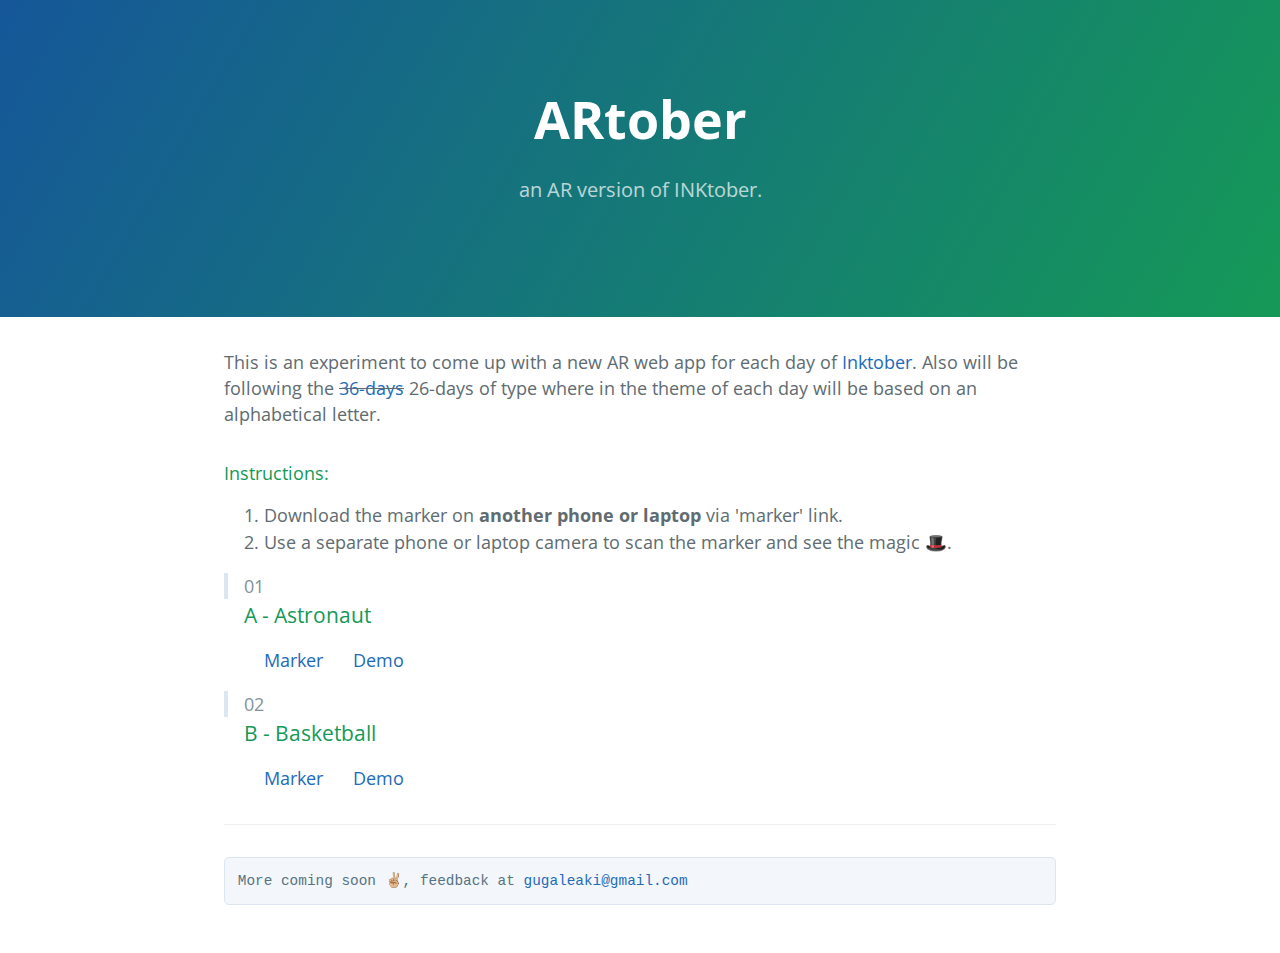
==== index.html @ d0a044da "added Google analytics" ====
<!DOCTYPE html>
<html lang="en-us">
    <head>
        <meta charset="UTF-8" />
        <title>ARtober | akigugale</title>
        <link rel="shortcut icon" href="assets/favicon.ico">
        <meta name="viewport" content="width=device-width, initial-scale=1" />
        <meta name="theme-color" content="#157878" />
        <link rel="stylesheet" href="assets/css/normalize.css" />
        <link
            href="https://fonts.googleapis.com/css?family=Open+Sans:400,700"
            rel="stylesheet"
            type="text/css"
        />
        <link rel="stylesheet" href="assets/css/cayman.css" />
        <!-- Global site tag (gtag.js) - Google Analytics -->
        <script async src="https://www.googletagmanager.com/gtag/js?id=UA-149355338-1"></script>
        <script>
        window.dataLayer = window.dataLayer || [];
        function gtag(){dataLayer.push(arguments);}
        gtag('js', new Date());

        gtag('config', 'UA-149355338-1');
        </script>

    </head>
    <body>
        <section class="page-header">
            <h1 class="project-name">ARtober</h1>
            <h2 class="project-tagline">an AR version of INKtober.</h2>
            <!-- <a href="#" class="btn">View on GitHub</a>
            <a href="#" class="btn">Author page</a> -->
        </section>

        <section class="main-content">
            <p>
              This is an experiment to come up with a new AR web app for each day of <a href="https://inktober.com/faq" target="_blank">Inktober</a>.  Also will be following the <del><a href="http://www.36daysoftype.com/">36-days</a></del> 26-days of type where in the theme of each day will be based on an alphabetical letter.
            </p>
            <h4>
                Instructions:</h4>
                <ol>
                  <li>Download the marker on <strong>another phone or laptop</strong> via 'marker' link.</li>
                  <li>Use a separate phone or laptop camera to scan the marker and see the magic 🎩.</li>
                </ol>
            </p>

            <div>
                <h4>
                    <blockquote>01</blockquote>
                </h4>
                <h3 style="margin-top:-0.8em;">
                &nbsp; &nbsp;
                A - Astronaut
                </h3>

                <ul class="task-list" style="list-style-type: none;">
                    <li>
                    <a href="/assets/marker/pattern-rawmarker01.png">Marker</a>
                    <span class="space"></span>
                    <a href="/day01.html">Demo</a>
                    </li>
                </ul>
            </div>

            <!-- ######### DAY 02 ########### -->
            <div>
                <h4>
                    <blockquote>02</blockquote>
                </h4>
                <h3 style="margin-top:-0.8em;">
                &nbsp; &nbsp;
                B - Basketball
                </h3>

                <ul class="task-list" style="list-style-type: none;">
                    <li>
                    <a href="/assets/marker/pattern-rawmarker02.png">Marker</a>
                    <span class="space"></span>
                    <a href="/day02.html">Demo</a>
                    </li>
                </ul>
            </div>


            <footer class="site-footer">
                <pre><code>More coming soon ✌🏼, feedback at <a href="mailto:gugaleaki@gmail.com">gugaleaki@gmail.com</a></code></pre>

            </footer>
        </section>
    </body>
</html>
---- assets/css/cayman.css ----
* {
  box-sizing: border-box; }

body {
  padding: 0;
  margin: 0;
  font-family: "Open Sans", "Helvetica Neue", Helvetica, Arial, sans-serif;
  font-size: 16px;
  line-height: 1.5;
  color: #606c71; }

a {
  color: #1e6bb8;
  text-decoration: none; }
  a:hover {
    text-decoration: underline; }

.btn {
  display: inline-block;
  margin-bottom: 1rem;
  color: rgba(255, 255, 255, 0.7);
  background-color: rgba(255, 255, 255, 0.08);
  border-color: rgba(255, 255, 255, 0.2);
  border-style: solid;
  border-width: 1px;
  border-radius: 0.3rem;
  transition: color 0.2s, background-color 0.2s, border-color 0.2s; }
  .btn:hover {
    color: rgba(255, 255, 255, 0.8);
    text-decoration: none;
    background-color: rgba(255, 255, 255, 0.2);
    border-color: rgba(255, 255, 255, 0.3); }
  .btn + .btn {
    margin-left: 1rem; }
  @media screen and (min-width: 64em) {
    .btn {
      padding: 0.75rem 1rem; } }
  @media screen and (min-width: 42em) and (max-width: 64em) {
    .btn {
      padding: 0.6rem 0.9rem;
      font-size: 0.9rem; } }
  @media screen and (max-width: 42em) {
    .btn {
      display: block;
      width: 100%;
      padding: 0.75rem;
      font-size: 0.9rem; }
      .btn + .btn {
        margin-top: 1rem;
        margin-left: 0; } }

.page-header {
  color: #fff;
  text-align: center;
  background-color: #159957;
  background-image: linear-gradient(120deg, #155799, #159957); }
  @media screen and (min-width: 64em) {
    .page-header {
      padding: 5rem 6rem; } }
  @media screen and (min-width: 42em) and (max-width: 64em) {
    .page-header {
      padding: 3rem 4rem; } }
  @media screen and (max-width: 42em) {
    .page-header {
      padding: 2rem 1rem; } }

.project-name {
  margin-top: 0;
  margin-bottom: 0.1rem; }
  @media screen and (min-width: 64em) {
    .project-name {
      font-size: 3.25rem; } }
  @media screen and (min-width: 42em) and (max-width: 64em) {
    .project-name {
      font-size: 2.25rem; } }
  @media screen and (max-width: 42em) {
    .project-name {
      font-size: 1.75rem; } }

.project-tagline {
  margin-bottom: 2rem;
  font-weight: normal;
  opacity: 0.7; }
  @media screen and (min-width: 64em) {
    .project-tagline {
      font-size: 1.25rem; } }
  @media screen and (min-width: 42em) and (max-width: 64em) {
    .project-tagline {
      font-size: 1.15rem; } }
  @media screen and (max-width: 42em) {
    .project-tagline {
      font-size: 1rem; } }

.main-content {
  word-wrap: break-word; }
  .main-content :first-child {
    margin-top: 0; }
  @media screen and (min-width: 64em) {
    .main-content {
      max-width: 64rem;
      padding: 2rem 6rem;
      margin: 0 auto;
      font-size: 1.1rem; } }
  @media screen and (min-width: 42em) and (max-width: 64em) {
    .main-content {
      padding: 2rem 4rem;
      font-size: 1.1rem; } }
  @media screen and (max-width: 42em) {
    .main-content {
      padding: 2rem 1rem;
      font-size: 1rem; } }
  .main-content img {
    max-width: 100%; }
  .main-content h1,
  .main-content h2,
  .main-content h3,
  .main-content h4,
  .main-content h5,
  .main-content h6 {
    margin-top: 2rem;
    margin-bottom: 1rem;
    font-weight: normal;
    color: #159957; }
  .main-content p {
    margin-bottom: 1em; }
  .main-content code {
    padding: 2px 4px;
    font-family: Consolas, "Liberation Mono", Menlo, Courier, monospace;
    font-size: 0.9rem;
    color: #567482;
    background-color: #f3f6fa;
    border-radius: 0.3rem; }
  .main-content pre {
    padding: 0.8rem;
    margin-top: 0;
    margin-bottom: 1rem;
    font: 1rem Consolas, "Liberation Mono", Menlo, Courier, monospace;
    color: #567482;
    word-wrap: normal;
    background-color: #f3f6fa;
    border: solid 1px #dce6f0;
    border-radius: 0.3rem; }
    .main-content pre > code {
      padding: 0;
      margin: 0;
      font-size: 0.9rem;
      color: #567482;
      word-break: normal;
      white-space: pre;
      background: transparent;
      border: 0; }
  .main-content .highlight {
    margin-bottom: 1rem; }
    .main-content .highlight pre {
      margin-bottom: 0;
      word-break: normal; }
  .main-content .highlight pre,
  .main-content pre {
    padding: 0.8rem;
    overflow: auto;
    font-size: 0.9rem;
    line-height: 1.45;
    border-radius: 0.3rem;
    -webkit-overflow-scrolling: touch; }
  .main-content pre code,
  .main-content pre tt {
    display: inline;
    max-width: initial;
    padding: 0;
    margin: 0;
    overflow: initial;
    line-height: inherit;
    word-wrap: normal;
    background-color: transparent;
    border: 0; }
    .main-content pre code:before, .main-content pre code:after,
    .main-content pre tt:before,
    .main-content pre tt:after {
      content: normal; }
  .main-content ul,
  .main-content ol {
    margin-top: 0; }
  .main-content blockquote {
    padding: 0 1rem;
    margin-left: 0;
    color: #819198;
    border-left: 0.3rem solid #dce6f0; }
    .main-content blockquote > :first-child {
      margin-top: 0; }
    .main-content blockquote > :last-child {
      margin-bottom: 0; }
  .main-content table {
    display: block;
    width: 100%;
    overflow: auto;
    word-break: normal;
    word-break: keep-all;
    -webkit-overflow-scrolling: touch; }
    .main-content table th {
      font-weight: bold; }
    .main-content table th,
    .main-content table td {
      padding: 0.5rem 1rem;
      border: 1px solid #e9ebec; }
  .main-content dl {
    padding: 0; }
    .main-content dl dt {
      padding: 0;
      margin-top: 1rem;
      font-size: 1rem;
      font-weight: bold; }
    .main-content dl dd {
      padding: 0;
      margin-bottom: 1rem; }
  .main-content hr {
    height: 2px;
    padding: 0;
    margin: 1rem 0;
    background-color: #eff0f1;
    border: 0; }

.site-footer {
  padding-top: 2rem;
  margin-top: 2rem;
  border-top: solid 1px #eff0f1; }
  @media screen and (min-width: 64em) {
    .site-footer {
      font-size: 1rem; } }
  @media screen and (min-width: 42em) and (max-width: 64em) {
    .site-footer {
      font-size: 1rem; } }
  @media screen and (max-width: 42em) {
    .site-footer {
      font-size: 0.9rem; } }

.site-footer-owner {
  display: block;
  font-weight: bold; }

.site-footer-credits {
  color: #819198; }

.space {
  padding: 0.7em;
}
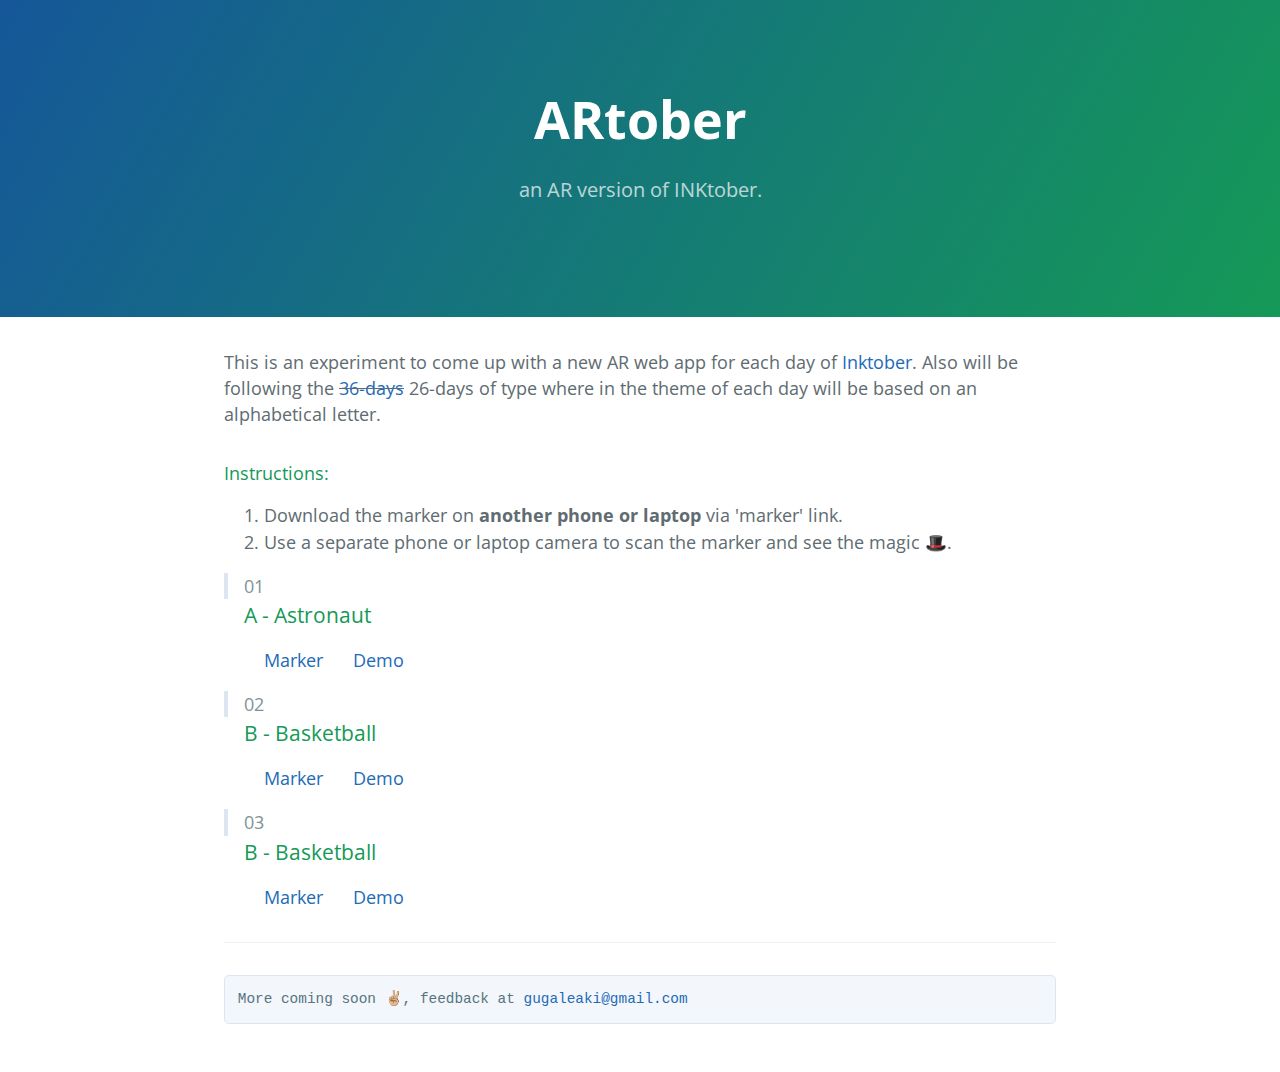
==== commit d7f52217: "update index for day 3" ====
--- a/index.html
+++ b/index.html
@@ -81,6 +81,25 @@
                 </ul>
             </div>
 
+            <!-- ######### DAY 03 ########### -->
+            <div>
+                <h4>
+                    <blockquote>03</blockquote>
+                </h4>
+                <h3 style="margin-top:-0.8em;">
+                &nbsp; &nbsp;
+                B - Basketball
+                </h3>
+
+                <ul class="task-list" style="list-style-type: none;">
+                    <li>
+                    <a href="/assets/marker/pattern-rawmarker03.png">Marker</a>
+                    <span class="space"></span>
+                    <a href="/day03.html">Demo</a>
+                    </li>
+                </ul>
+            </div>
+
 
             <footer class="site-footer">
                 <pre><code>More coming soon ✌🏼, feedback at <a href="mailto:gugaleaki@gmail.com">gugaleaki@gmail.com</a></code></pre>
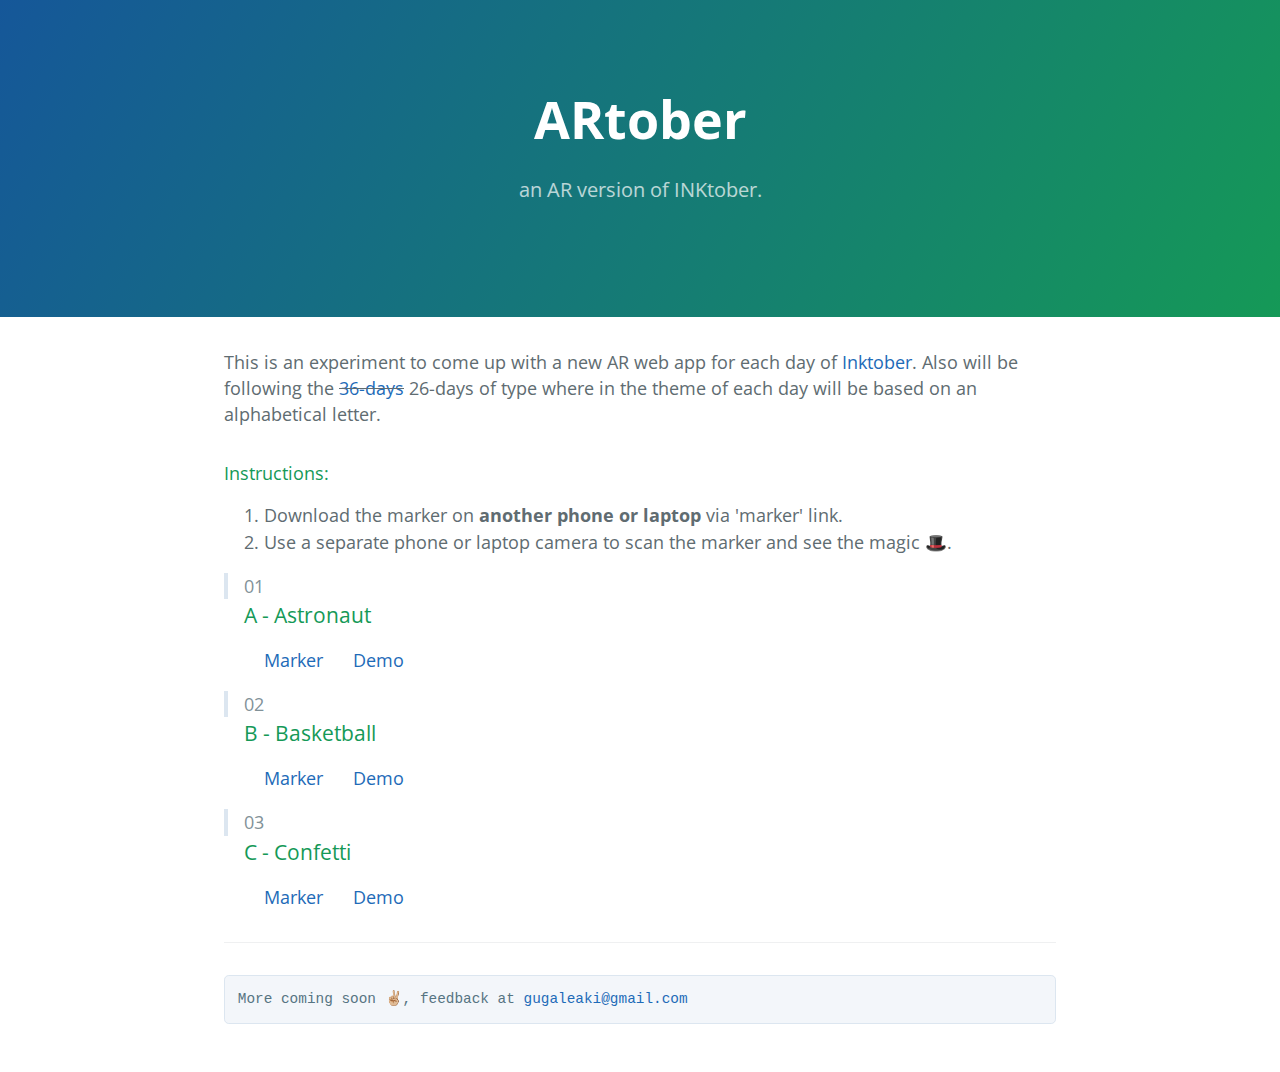
==== commit addc6515: "Fixed naming for day3 in index page" ====
--- a/index.html
+++ b/index.html
@@ -88,7 +88,7 @@
                 </h4>
                 <h3 style="margin-top:-0.8em;">
                 &nbsp; &nbsp;
-                B - Basketball
+                C - Confetti
                 </h3>
 
                 <ul class="task-list" style="list-style-type: none;">
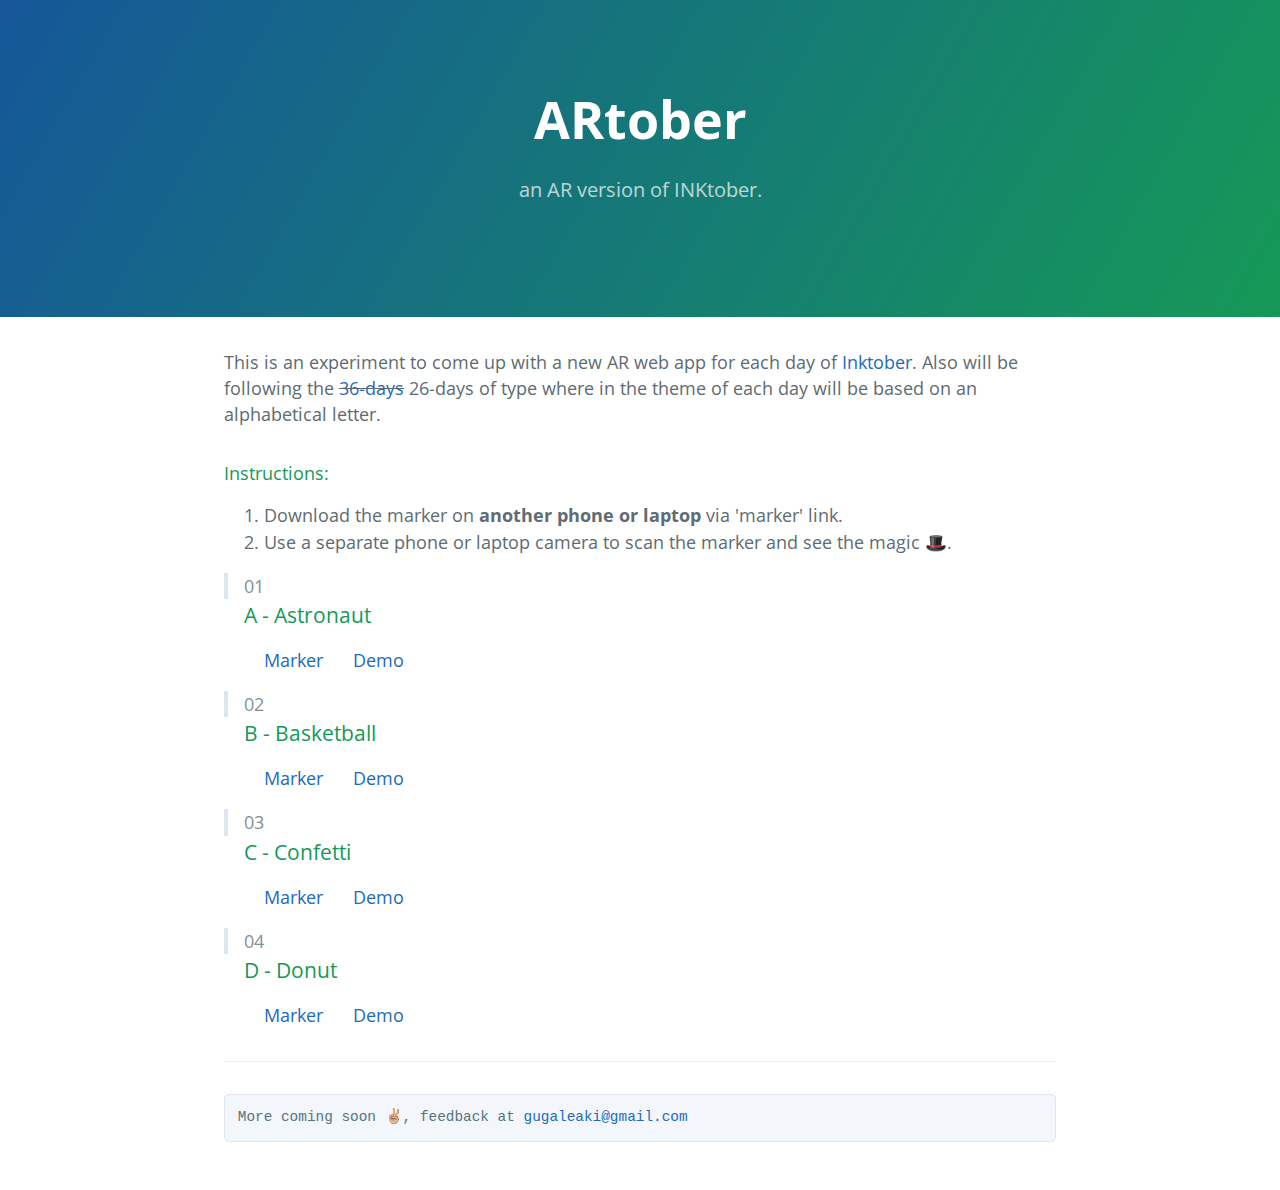
==== commit bb6474be: "Day 4" ====
--- a/index.html
+++ b/index.html
@@ -100,6 +100,25 @@
                 </ul>
             </div>
 
+            <!-- ######### DAY 04 ########### -->
+            <div>
+                <h4>
+                    <blockquote>04</blockquote>
+                </h4>
+                <h3 style="margin-top:-0.8em;">
+                &nbsp; &nbsp;
+                D - Donut
+                </h3>
+
+                <ul class="task-list" style="list-style-type: none;">
+                    <li>
+                    <a href="/assets/marker/pattern-rawmarker04.png">Marker</a>
+                    <span class="space"></span>
+                    <a href="/day04.html">Demo</a>
+                    </li>
+                </ul>
+            </div>
+
 
             <footer class="site-footer">
                 <pre><code>More coming soon ✌🏼, feedback at <a href="mailto:gugaleaki@gmail.com">gugaleaki@gmail.com</a></code></pre>
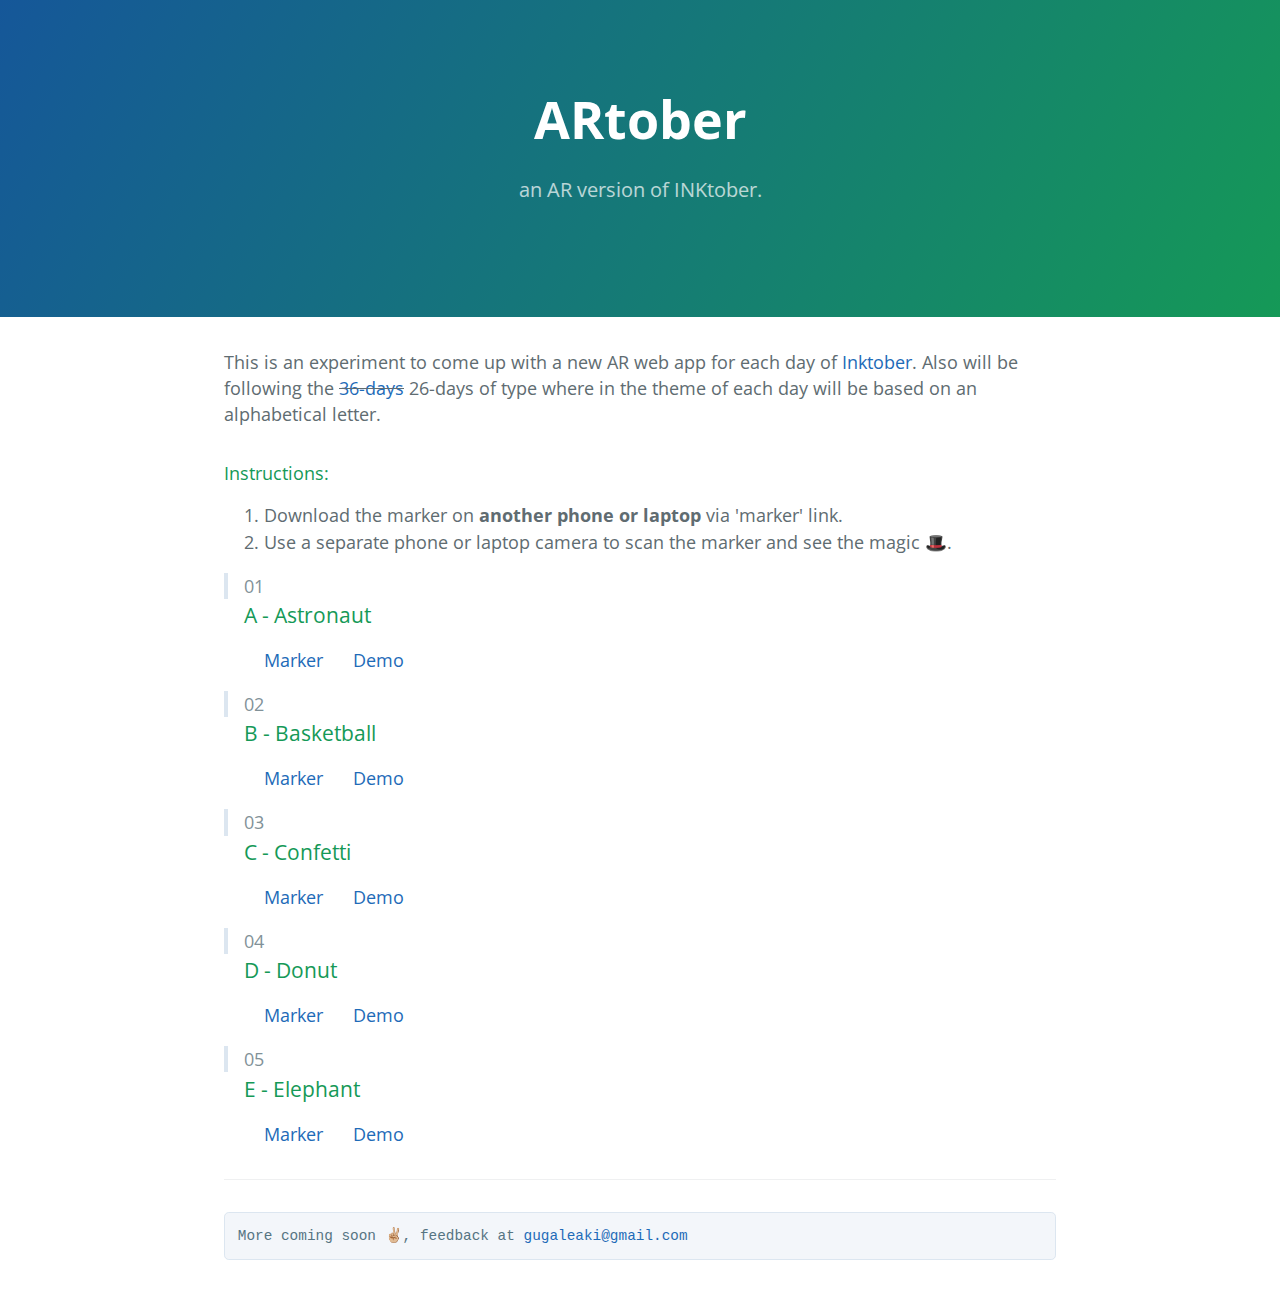
==== commit 884e89f1: "day 5" ====
--- a/index.html
+++ b/index.html
@@ -119,6 +119,25 @@
                 </ul>
             </div>
 
+            <!-- ######### DAY 05 ########### -->
+            <div>
+                <h4>
+                    <blockquote>05</blockquote>
+                </h4>
+                <h3 style="margin-top:-0.8em;">
+                &nbsp; &nbsp;
+                E - Elephant
+                </h3>
+
+                <ul class="task-list" style="list-style-type: none;">
+                    <li>
+                    <a href="/assets/marker/pattern-rawmarker05.png">Marker</a>
+                    <span class="space"></span>
+                    <a href="/day05.html">Demo</a>
+                    </li>
+                </ul>
+            </div>
+
 
             <footer class="site-footer">
                 <pre><code>More coming soon ✌🏼, feedback at <a href="mailto:gugaleaki@gmail.com">gugaleaki@gmail.com</a></code></pre>
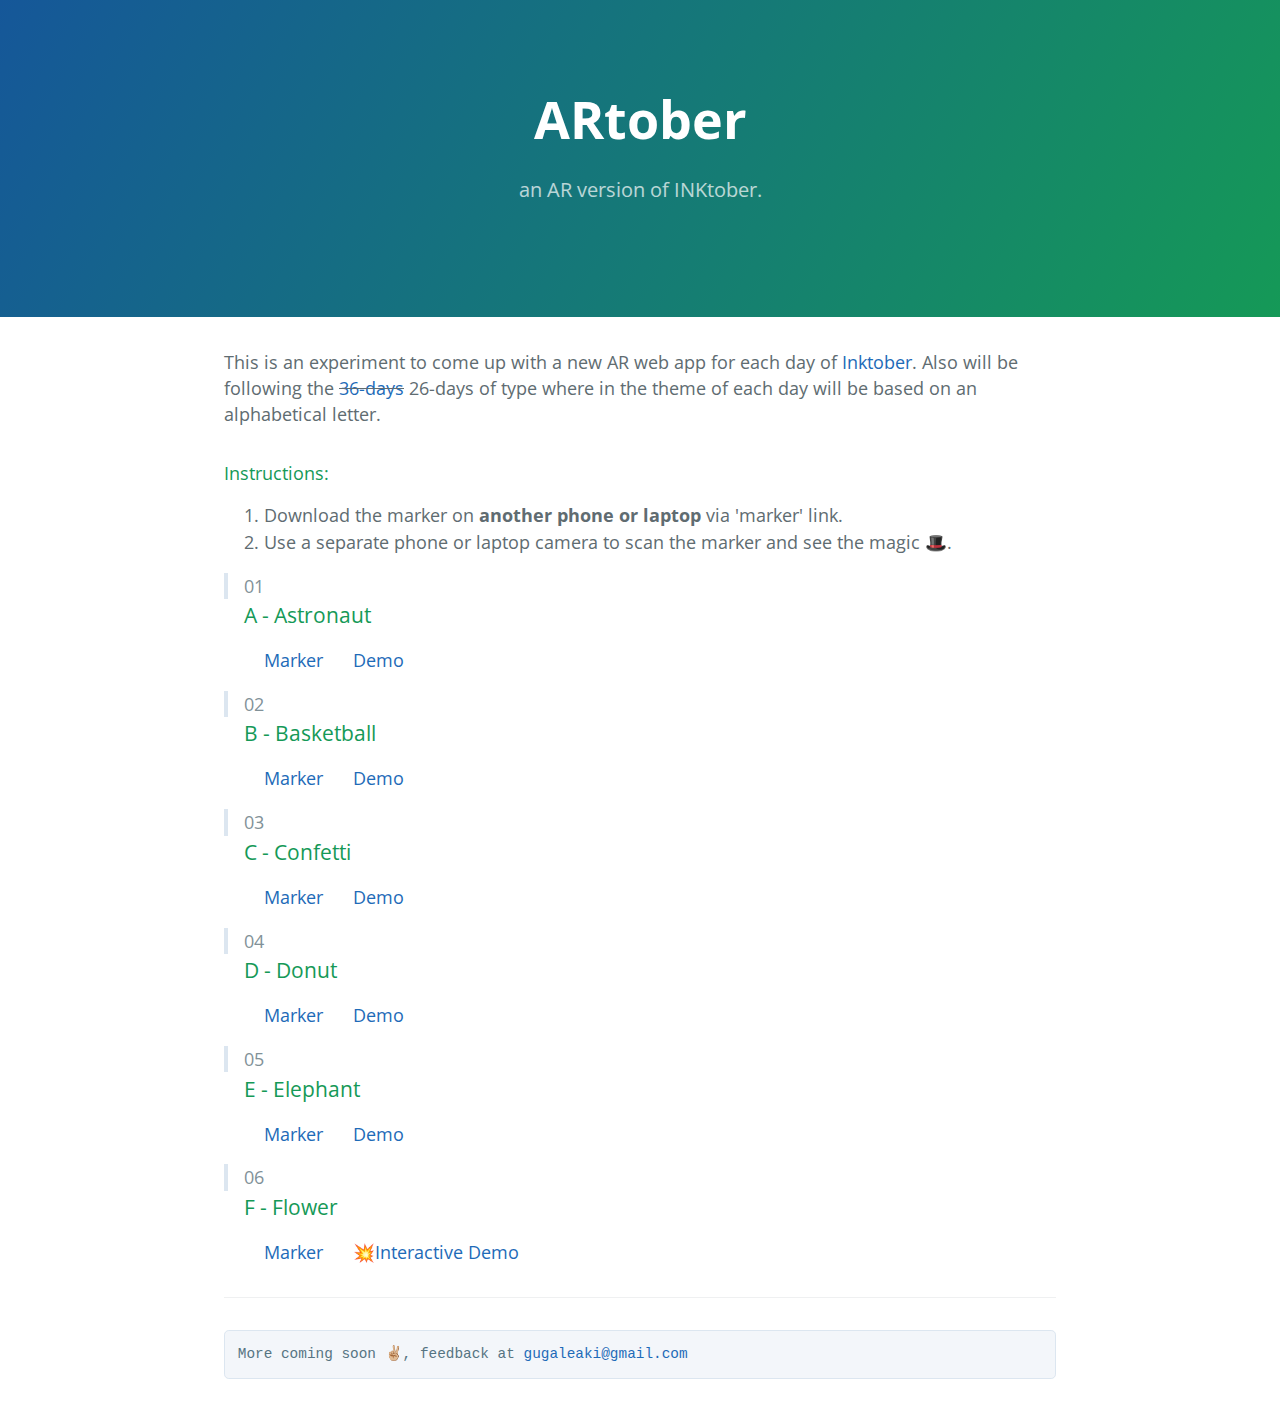
==== commit 8612951a: "day 6" ====
--- a/index.html
+++ b/index.html
@@ -138,6 +138,25 @@
                 </ul>
             </div>
 
+            <!-- ######### DAY 06 ########### -->
+            <div>
+                <h4>
+                    <blockquote>06</blockquote>
+                </h4>
+                <h3 style="margin-top:-0.8em;">
+                &nbsp; &nbsp;
+                F - Flower
+                </h3>
+
+                <ul class="task-list" style="list-style-type: none;">
+                    <li>
+                    <a href="/assets/marker/pattern-rawmarker06.png">Marker</a>
+                    <span class="space"></span>
+                    <a href="/day06.html">💥Interactive Demo </a>
+                    </li>
+                </ul>
+            </div>
+
 
             <footer class="site-footer">
                 <pre><code>More coming soon ✌🏼, feedback at <a href="mailto:gugaleaki@gmail.com">gugaleaki@gmail.com</a></code></pre>
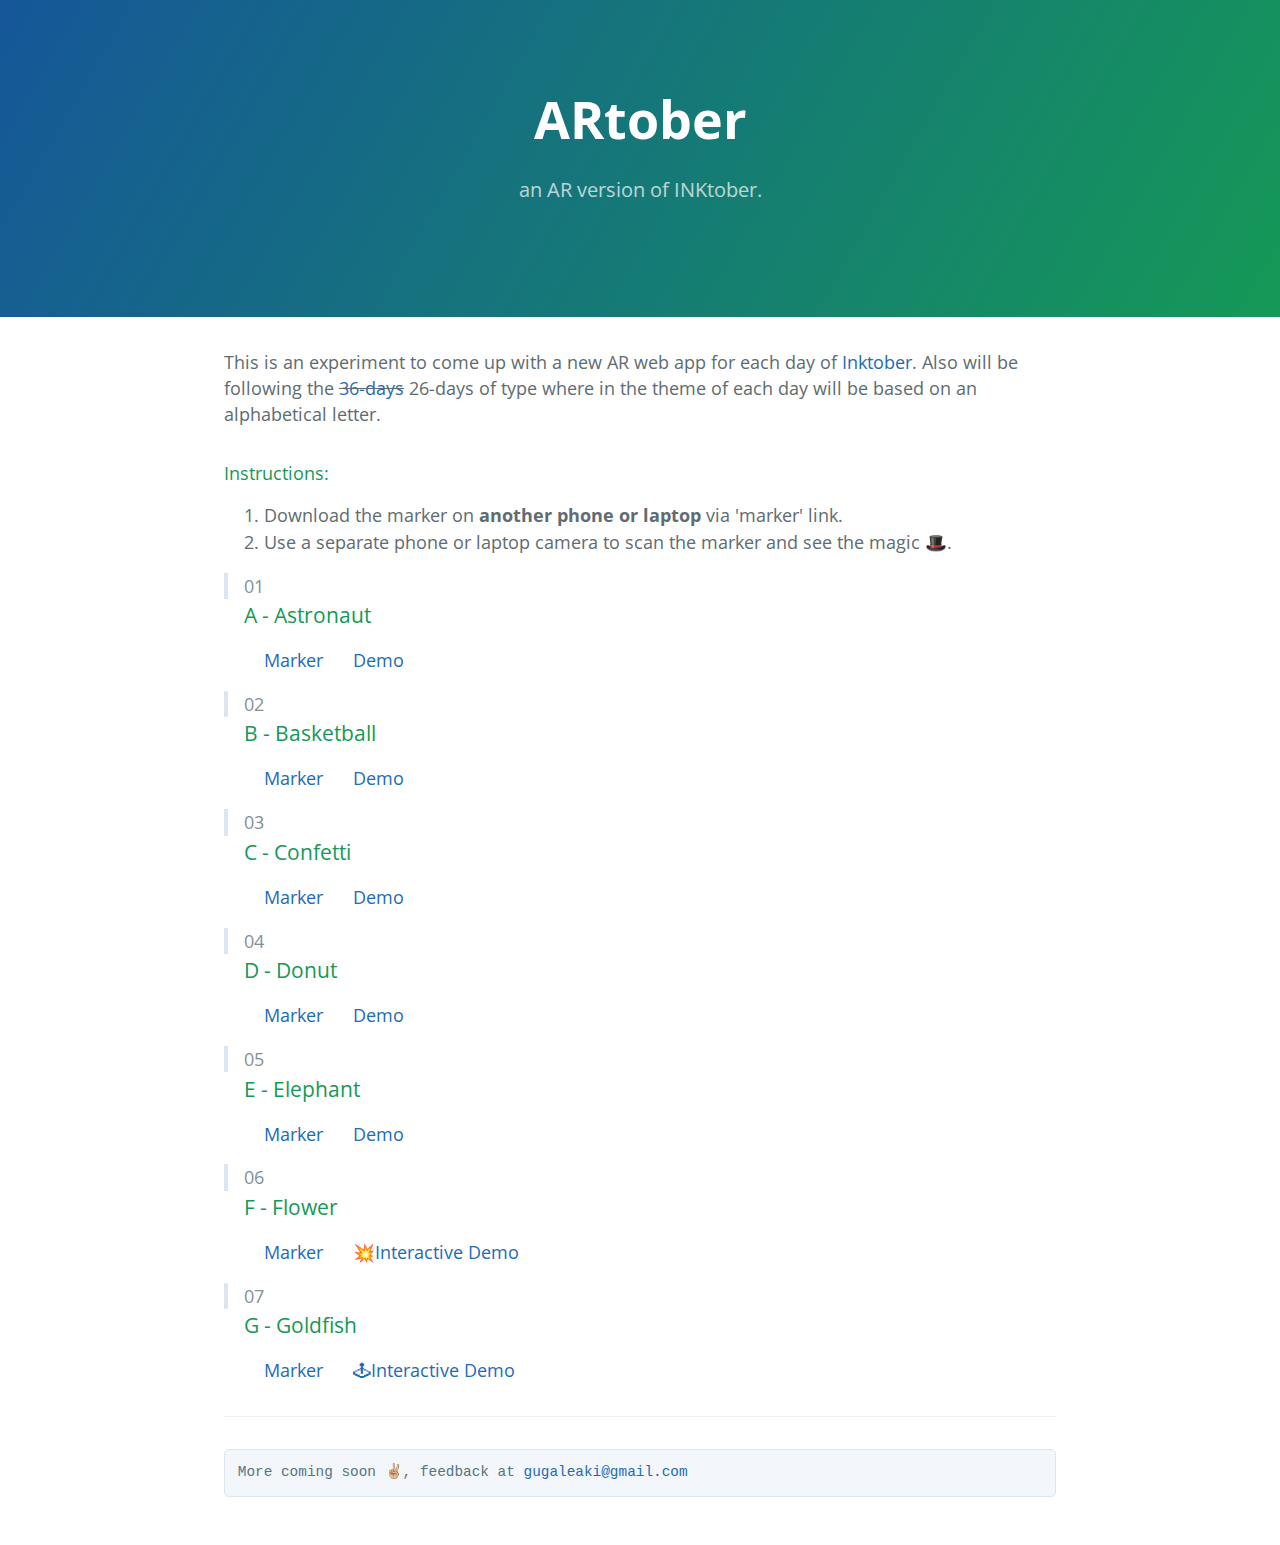
==== commit e32cc87a: "added day 7 in index" ====
--- a/index.html
+++ b/index.html
@@ -157,6 +157,25 @@
                 </ul>
             </div>
 
+            <!-- ######### DAY 07 ########### -->
+            <div>
+                <h4>
+                    <blockquote>07</blockquote>
+                </h4>
+                <h3 style="margin-top:-0.8em;">
+                &nbsp; &nbsp;
+                G - Goldfish
+                </h3>
+
+                <ul class="task-list" style="list-style-type: none;">
+                    <li>
+                    <a href="/assets/marker/pattern-rawmarker07.png">Marker</a>
+                    <span class="space"></span>
+                    <a href="/day07.html">🕹Interactive Demo </a>
+                    </li>
+                </ul>
+            </div>
+
 
             <footer class="site-footer">
                 <pre><code>More coming soon ✌🏼, feedback at <a href="mailto:gugaleaki@gmail.com">gugaleaki@gmail.com</a></code></pre>
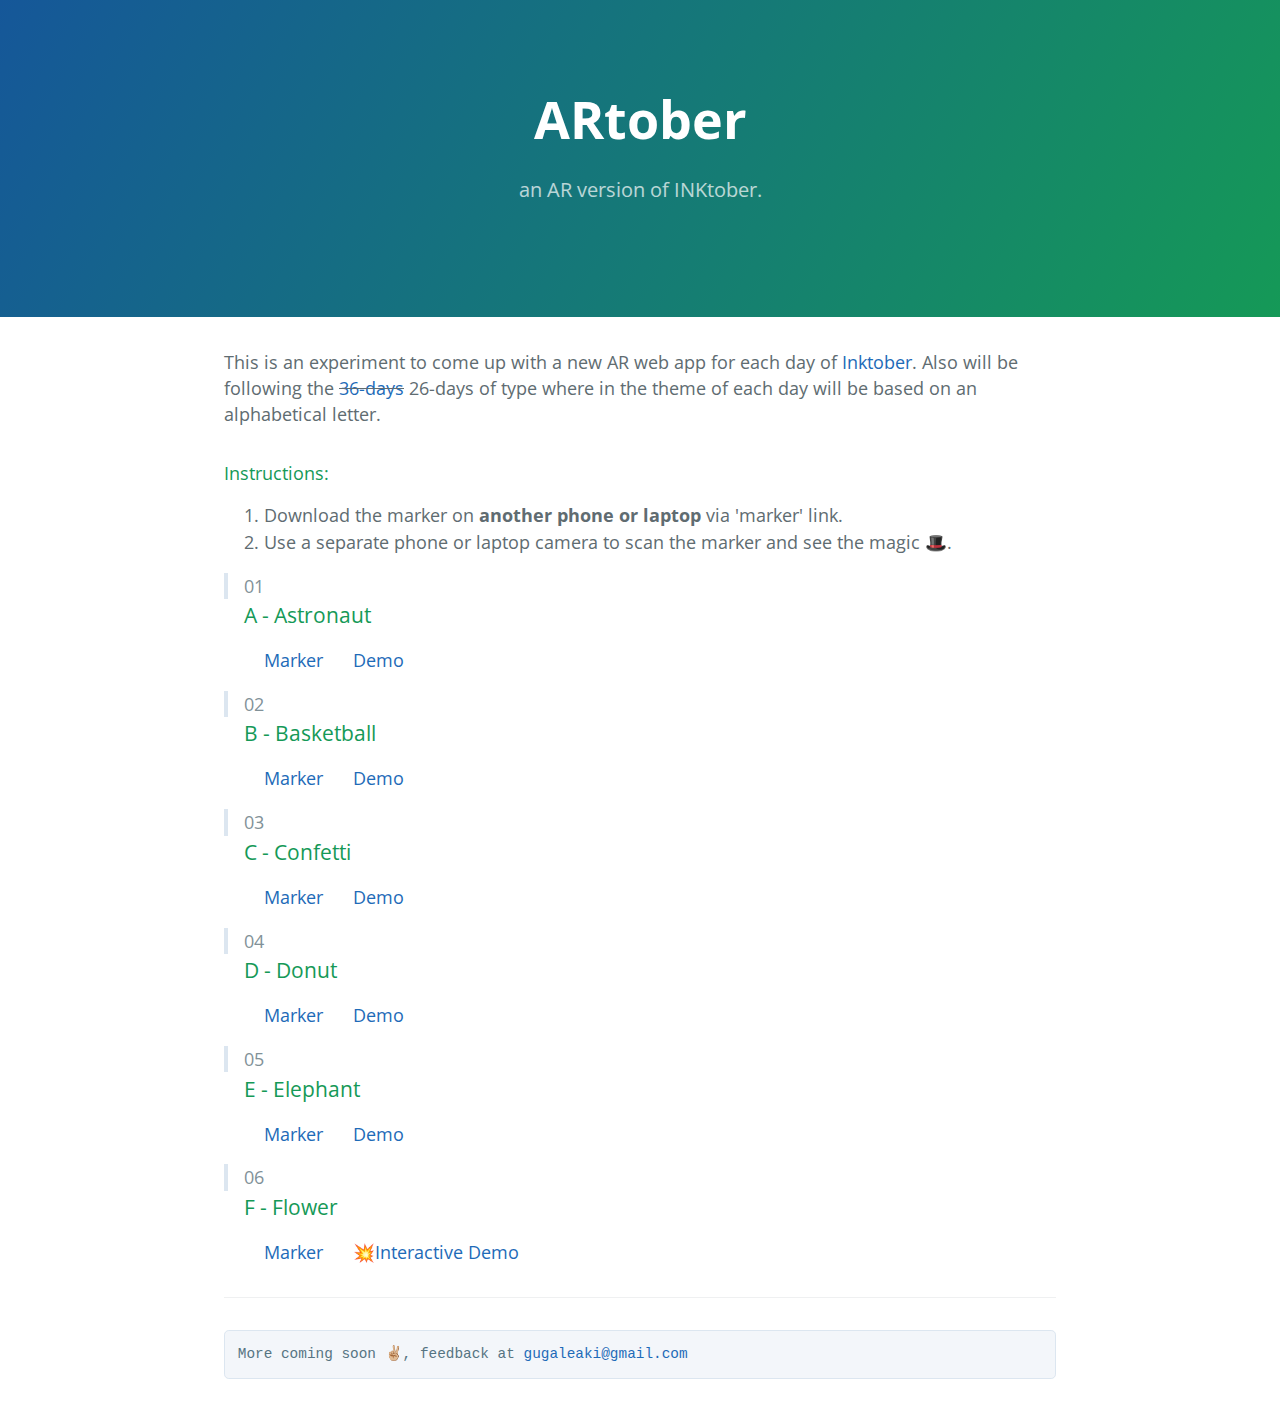
==== commit 4bc862f6: "undo day 7" ====
--- a/index.html
+++ b/index.html
@@ -158,7 +158,7 @@
             </div>
 
             <!-- ######### DAY 07 ########### -->
-            <div>
+            <!-- <div>
                 <h4>
                     <blockquote>07</blockquote>
                 </h4>
@@ -174,7 +174,7 @@
                     <a href="/day07.html">🕹Interactive Demo </a>
                     </li>
                 </ul>
-            </div>
+            </div> -->
 
 
             <footer class="site-footer">
